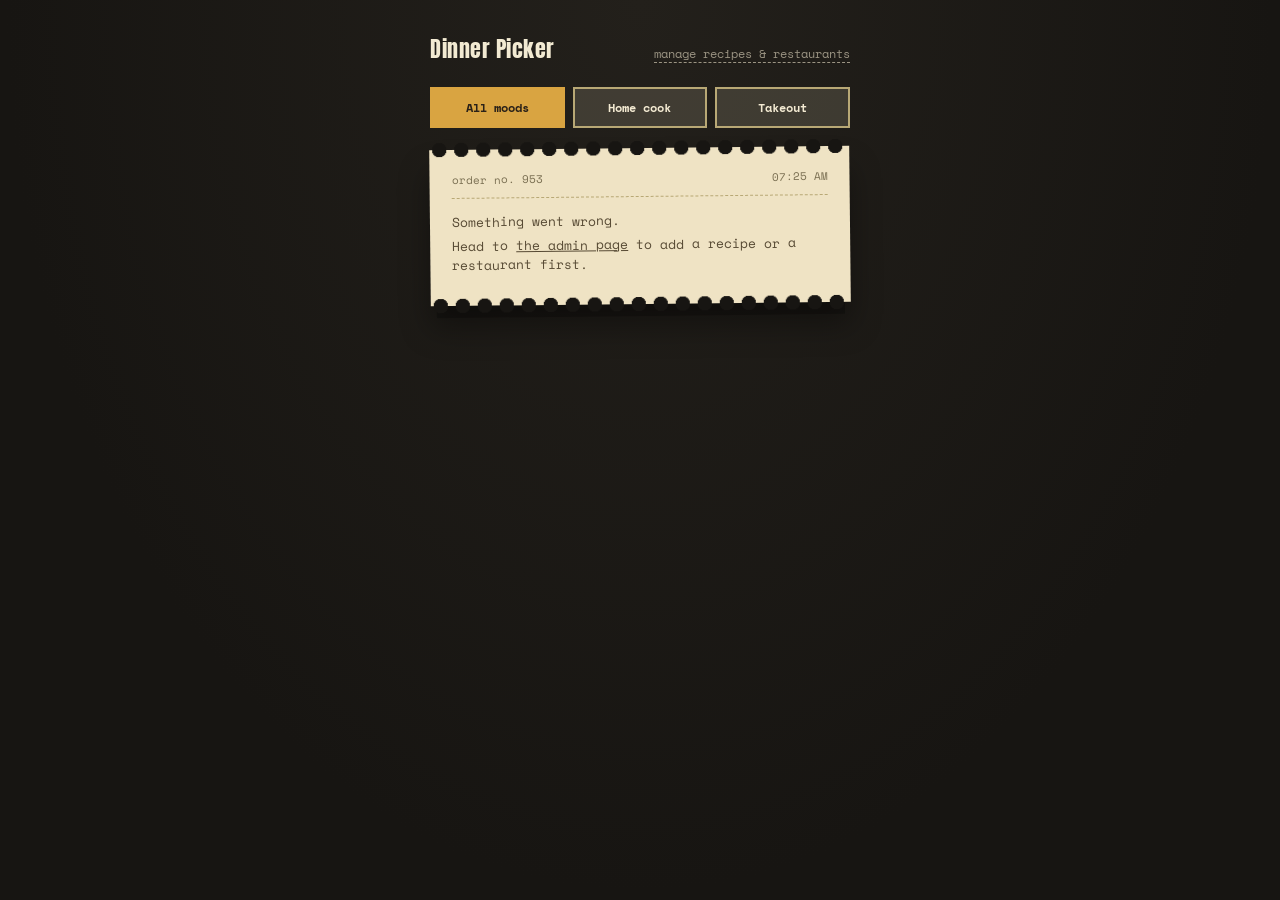
==== templates/index.html @ 28ac8c32 "initial commit" ====
<!DOCTYPE html>
<html lang="en">
<head>
  <meta charset="UTF-8">
  <meta name="viewport" content="width=device-width, initial-scale=1.0">
  <title>Dinner Picker</title>
  <link rel="stylesheet" href="/static/style.css">
</head>
<body>

  <div class="topbar">
    <span class="brand">Dinner Picker</span>
    <a class="admin-link" href="/admin">manage recipes &amp; restaurants</a>
  </div>

  <div class="mood-picker" aria-label="Choose your dinner mood">
    <button class="mood-btn active" data-mood="all" type="button">All moods</button>
    <button class="mood-btn" data-mood="cook" type="button">Home cook</button>
    <button class="mood-btn" data-mood="takeout" type="button">Takeout</button>
  </div>

  <div class="ticket-wrap" id="app">
    <!-- content injected by app.js -->
  </div>

  <script src="/static/app.js"></script>
</body>
</html>
---- static/style.css ----
@import url('https://fonts.googleapis.com/css2?family=Anton&family=Space+Mono:wght@400;700&display=swap');

:root {
  --counter: #23201b;
  --counter-deep: #171512;
  --paper: #efe3c4;
  --paper-shadow: #cdb87f;
  --ink: #2a2118;
  --tomato: #c1442d;
  --tomato-dark: #9a3521;
  --avocado: #4b7447;
  --avocado-dark: #395a37;
  --mustard: #d9a441;
}

* { box-sizing: border-box; }

html, body {
  height: 100%;
  margin: 0;
}

body {
  background:
    radial-gradient(ellipse at top, var(--counter) 0%, var(--counter-deep) 70%);
  color: var(--ink);
  font-family: 'Space Mono', monospace;
  min-height: 100vh;
  display: flex;
  flex-direction: column;
  align-items: center;
  padding: 32px 16px 48px;
}

a { color: inherit; }

/* ---------- top bar ---------- */

.topbar {
  width: 100%;
  max-width: 420px;
  display: flex;
  justify-content: space-between;
  align-items: baseline;
  margin-bottom: 22px;
  color: #cfc6b0;
}

.topbar .brand {
  font-family: 'Anton', sans-serif;
  font-size: 22px;
  letter-spacing: 0.5px;
  color: #f2ead2;
}

.topbar a.admin-link {
  font-size: 12px;
  text-decoration: none;
  color: #9b9483;
  border-bottom: 1px dashed #9b9483;
}

.topbar a.admin-link:hover { color: var(--mustard); border-color: var(--mustard); }

/* ---------- ticket card ---------- */

.ticket-wrap {
  position: relative;
  width: 100%;
  max-width: 420px;
}

.ticket {
  position: relative;
  background: var(--paper);
  padding: 22px 22px 26px;
  box-shadow: 0 18px 0 -6px rgba(0,0,0,0.25), 0 22px 30px rgba(0,0,0,0.35);
  transform: rotate(-0.6deg);
}

.ticket::before,
.ticket::after {
  content: "";
  position: absolute;
  left: 0;
  right: 0;
  height: 16px;
  background-image: radial-gradient(circle at 10px 50%, var(--counter-deep) 7px, transparent 7.5px);
  background-size: 22px 16px;
  background-repeat: repeat-x;
}

.ticket::before { top: -8px; }
.ticket::after { bottom: -8px; }

.order-line {
  display: flex;
  justify-content: space-between;
  font-size: 11px;
  color: #7a6f52;
  border-bottom: 1px dashed #b8a875;
  padding-bottom: 10px;
  margin-bottom: 14px;
}

.photo-frame {
  width: 100%;
  aspect-ratio: 4 / 3;
  background: #d8cba4;
  overflow: hidden;
  margin-bottom: 16px;
  border: 1px solid #cbb987;
  position: relative;
}

.photo-frame img {
  width: 100%;
  height: 100%;
  object-fit: cover;
  display: block;
}

.photo-frame .no-photo {
  position: absolute;
  inset: 0;
  display: flex;
  align-items: center;
  justify-content: center;
  font-size: 12px;
  color: #8a7d55;
  text-align: center;
  padding: 12px;
}

.tag {
  display: inline-block;
  font-size: 11px;
  padding: 3px 9px;
  border: 1px solid var(--ink);
  margin-bottom: 12px;
  transform: rotate(-1deg);
}

.tag.cook { background: var(--mustard); }
.tag.takeout { background: #dfe7d0; }

.dish-name {
  font-family: 'Anton', sans-serif;
  font-size: 34px;
  line-height: 1;
  margin: 0 0 8px;
  letter-spacing: 0.3px;
}

.dish-sub {
  font-size: 13px;
  color: #574a34;
  margin: 0 0 4px;
  line-height: 1.5;
}

.dish-meta {
  font-size: 13px;
  color: var(--ink);
  margin: 10px 0 0;
  display: flex;
  justify-content: space-between;
  border-top: 1px dashed #b8a875;
  padding-top: 10px;
}

/* ---------- strike tally ---------- */

.tally {
  margin-top: 16px;
  font-size: 12px;
  color: #574a34;
  display: flex;
  align-items: center;
  gap: 8px;
}

.tally .marks { display: flex; gap: 5px; }

.tally .mark {
  width: 9px;
  height: 16px;
  border-bottom: 2px solid #cbb987;
  position: relative;
}

.tally .mark.used {
  border-color: var(--tomato);
}

.tally .mark.used::after {
  content: "";
  position: absolute;
  left: -2px;
  right: -2px;
  bottom: -1px;
  height: 2px;
  background: var(--tomato);
  transform: rotate(35deg);
}

/* ---------- buttons ---------- */

.actions {
  display: flex;
  gap: 12px;
  margin-top: 18px;
}

button.decision {
  flex: 1;
  font-family: 'Space Mono', monospace;
  font-weight: 700;
  font-size: 15px;
  padding: 13px 10px;
  border: 2px solid var(--ink);
  cursor: pointer;
  background: var(--paper);
  color: var(--ink);
  transition: transform 0.08s ease;
}

button.decision:active { transform: scale(0.97); }

button.decision.no {
  background: transparent;
}

button.decision.no:hover { background: #f4d9cf; }

button.decision.yes {
  background: var(--avocado);
  color: #f4f0dc;
  border-color: var(--avocado-dark);
}

button.decision.yes:hover { background: var(--avocado-dark); }

button.decision:disabled {
  opacity: 0.35;
  cursor: not-allowed;
}

/* ---------- stamp overlay ---------- */

.stamp {
  position: absolute;
  top: 38%;
  left: 50%;
  font-family: 'Anton', sans-serif;
  font-size: 30px;
  padding: 6px 18px;
  border: 5px solid currentColor;
  border-radius: 6px;
  pointer-events: none;
  opacity: 0;
  transform: translate(-50%, -50%) rotate(-12deg) scale(1.3);
  transition: opacity 0.15s ease, transform 0.25s ease;
  z-index: 5;
  white-space: nowrap;
}

.stamp.tomato { color: var(--tomato-dark); }
.stamp.avocado { color: var(--avocado-dark); }

.stamp.show {
  opacity: 0.88;
  transform: translate(-50%, -50%) rotate(-12deg) scale(1);
}

/* ---------- forced-yes banner ---------- */

.forced-banner {
  display: none;
  background: var(--mustard);
  border: 2px dashed var(--ink);
  font-size: 12.5px;
  padding: 9px 12px;
  margin-bottom: 14px;
  text-align: center;
}

.forced-banner.show { display: block; }

/* ---------- decided state ---------- */

.decided-note {
  text-align: center;
  color: #cfc6b0;
  font-size: 13px;
  margin-top: 18px;
  max-width: 380px;
}

.decided-note button {
  margin-top: 12px;
  background: none;
  border: 1px dashed #9b9483;
  color: #cfc6b0;
  font-family: 'Space Mono', monospace;
  font-size: 12px;
  padding: 8px 14px;
  cursor: pointer;
}

.decided-note button:hover { color: var(--mustard); border-color: var(--mustard); }

.error-note {
  color: #e6c9c0;
  text-align: center;
  max-width: 360px;
  font-size: 13px;
}

/* ---------- admin page ---------- */

.admin-wrap {
  width: 100%;
  max-width: 640px;
  display: flex;
  flex-direction: column;
  gap: 26px;
}

.admin-section {
  background: var(--paper);
  border: 1px solid var(--paper-shadow);
  padding: 18px 20px 22px;
}

.admin-section h2 {
  font-family: 'Anton', sans-serif;
  font-size: 19px;
  margin: 0 0 4px;
  letter-spacing: 0.3px;
}

.admin-section p.hint {
  font-size: 12px;
  color: #6d6046;
  margin: 0 0 14px;
}

.field-row {
  display: flex;
  flex-direction: column;
  gap: 4px;
  margin-bottom: 12px;
}

.field-row label {
  font-size: 11.5px;
  color: #574a34;
}

.field-row input,
.field-row select,
.field-row textarea {
  font-family: 'Space Mono', monospace;
  font-size: 13px;
  padding: 8px 9px;
  border: 1px solid var(--paper-shadow);
  background: #fbf6e8;
  color: var(--ink);
}

.field-row textarea { resize: vertical; min-height: 46px; }

.admin-section button.submit {
  font-family: 'Space Mono', monospace;
  font-weight: 700;
  font-size: 13px;
  padding: 9px 16px;
  border: 2px solid var(--ink);
  background: var(--ink);
  color: var(--paper);
  cursor: pointer;
}

.admin-section button.submit:hover { background: #4a3d29; }

.existing-list {
  margin-top: 16px;
  border-top: 1px dashed var(--paper-shadow);
  padding-top: 12px;
  display: flex;
  flex-direction: column;
  gap: 8px;
}

.existing-item {
  display: flex;
  justify-content: space-between;
  align-items: center;
  font-size: 12.5px;
  gap: 10px;
}

.existing-item .meta { color: #6d6046; }

.existing-item button.edit,
.existing-item button.del,
.cancel-edit {
  font-family: 'Space Mono', monospace;
  font-size: 11px;
  padding: 4px 8px;
  cursor: pointer;
}

.existing-item button.edit {
  background: none;
  border: 1px solid var(--avocado);
  color: var(--avocado-dark);
}

.existing-item button.edit:hover { background: #e2efd9; }

.existing-item button.del {
  background: none;
  border: 1px solid var(--tomato);
  color: var(--tomato-dark);
}

.existing-item button.del:hover { background: #f4d9cf; }

.cancel-edit {
  margin-left: 8px;
  border: 1px dashed #8a7d55;
  background: transparent;
  color: #574a34;
}

.cancel-edit:hover { border-color: var(--mustard); color: var(--ink); }

.empty-msg { font-size: 12px; color: #8a7d55; }

.mood-picker {
  width: 100%;
  max-width: 420px;
  display: grid;
  grid-template-columns: repeat(3, minmax(0, 1fr));
  gap: 8px;
  margin-bottom: 20px;
}

.mood-btn {
  font-family: 'Space Mono', monospace;
  font-size: 12px;
  font-weight: 700;
  padding: 10px 8px;
  border: 2px solid #b8a875;
  background: rgba(239, 227, 196, 0.15);
  color: #f3ead2;
  cursor: pointer;
  transition: transform 0.08s ease, background 0.2s ease, border-color 0.2s ease;
}

.mood-btn:hover { border-color: var(--mustard); }
.mood-btn:active { transform: scale(0.98); }

.mood-btn.active {
  background: var(--mustard);
  border-color: var(--mustard);
  color: var(--ink);
}

.mood-btn[data-mood="cook"].active {
  background: #d9a441;
  border-color: #d9a441;
}

.mood-btn[data-mood="takeout"].active {
  background: #dfe7d0;
  border-color: #dfe7d0;
  color: var(--ink);
}
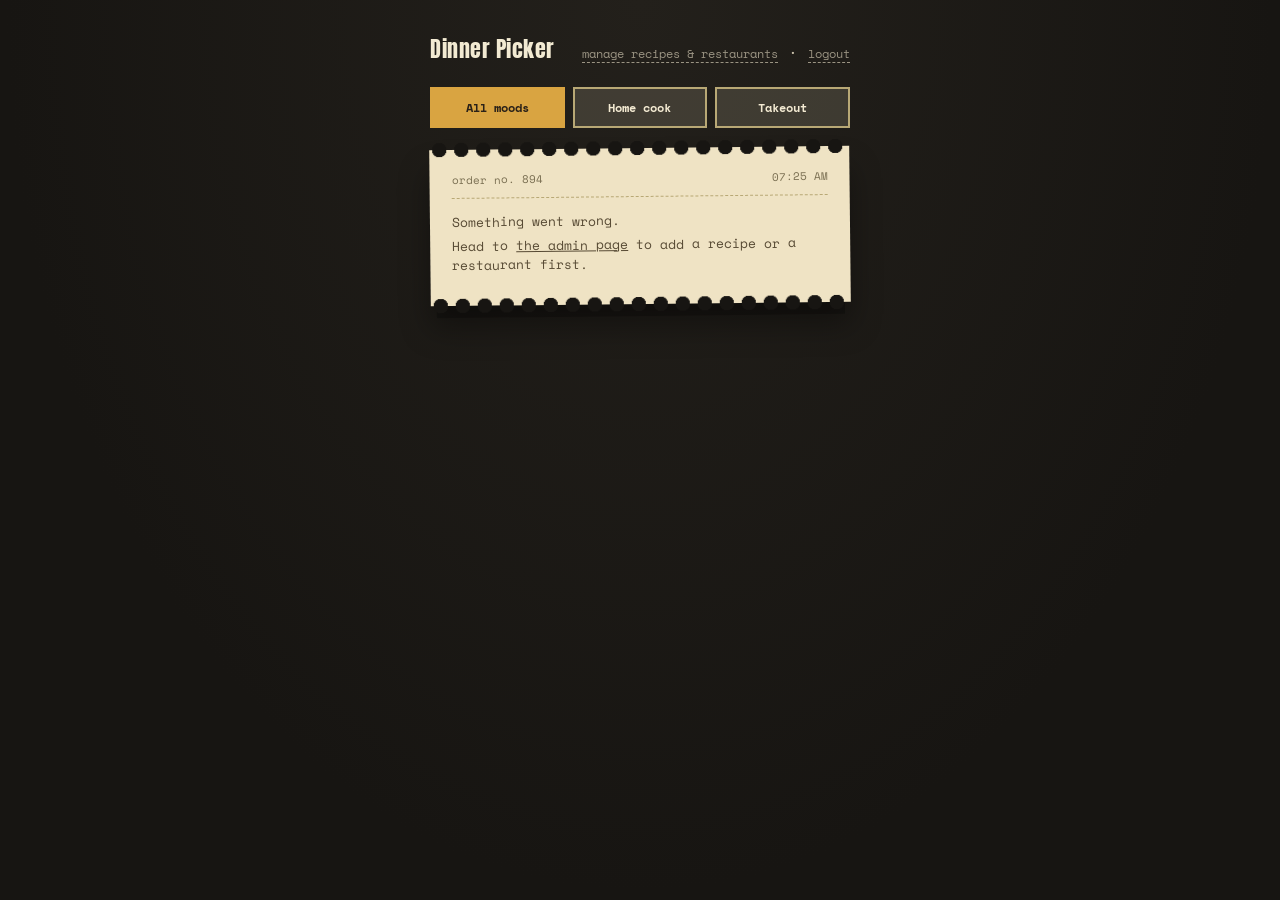
==== commit dfac06ff: "require login" ====
--- a/templates/index.html
+++ b/templates/index.html
@@ -10,7 +10,11 @@
 
   <div class="topbar">
     <span class="brand">Dinner Picker</span>
-    <a class="admin-link" href="/admin">manage recipes &amp; restaurants</a>
+    <div>
+      <a class="admin-link" href="/admin">manage recipes &amp; restaurants</a>
+      <span> · </span>
+      <a class="admin-link" href="/logout">logout</a>
+    </div>
   </div>
 
   <div class="mood-picker" aria-label="Choose your dinner mood">
--- a/static/style.css
+++ b/static/style.css
@@ -479,3 +479,121 @@
   border-color: #dfe7d0;
   color: var(--ink);
 }
+
+.recipe-item {
+  align-items: flex-start;
+}
+
+.ingredient-list {
+  display: flex;
+  flex-wrap: wrap;
+  gap: 6px;
+  margin-top: 8px;
+}
+
+.ingredient-pill {
+  display: inline-flex;
+  align-items: center;
+  gap: 6px;
+  padding: 4px 8px;
+  border: 1px solid #b8a875;
+  background: #f5edd4;
+  font-size: 11px;
+  color: #4f4130;
+}
+
+.del-ingredient {
+  border: none;
+  background: transparent;
+  color: var(--tomato-dark);
+  cursor: pointer;
+  font-size: 12px;
+  line-height: 1;
+}
+
+.ingredient-form {
+  display: flex;
+  flex-wrap: wrap;
+  gap: 6px;
+  margin-top: 10px;
+}
+
+.ingredient-form input {
+  flex: 1 1 110px;
+  min-width: 110px;
+}
+
+button.submit.tiny {
+  padding: 7px 10px;
+  font-size: 11px;
+}
+
+/* ---------- login page ---------- */
+
+.auth-body {
+  justify-content: center;
+  padding-top: 40px;
+  color: #f2ead2;
+  background:
+    radial-gradient(ellipse at top, var(--counter) 0%, var(--counter-deep) 70%);
+}
+
+.auth-card {
+  width: min(100%, 460px);
+  background: var(--paper);
+  color: var(--ink);
+  border: 1px solid var(--paper-shadow);
+  box-shadow: 0 18px 0 -6px rgba(0,0,0,0.25), 0 22px 30px rgba(0,0,0,0.35);
+  padding: 28px 24px 30px;
+  text-align: center;
+  border-radius: 10px;
+}
+
+.brand-row {
+  margin-bottom: 18px;
+}
+
+.auth-card .brand {
+  font-family: 'Anton', sans-serif;
+  font-size: 42px;
+  line-height: 1;
+  letter-spacing: 0.5px;
+  color: var(--ink);
+}
+
+.auth-card h1 {
+  font-family: 'Anton', sans-serif;
+  font-size: 30px;
+  margin: 0 0 12px;
+  letter-spacing: 0.3px;
+  color: var(--ink);
+}
+
+.auth-card p {
+  margin: 0 0 22px;
+  font-size: 13px;
+  line-height: 1.6;
+  color: #564a36;
+}
+
+.github-button {
+  display: inline-block;
+  padding: 12px 20px;
+  background: var(--mustard);
+  border: 2px solid #c89135;
+  color: var(--ink);
+  text-decoration: none;
+  font-weight: 700;
+  font-size: 14px;
+  border-radius: 6px;
+  transition: transform 0.08s ease, filter 0.2s ease, background 0.2s ease;
+}
+
+.github-button:hover {
+  background: #d9a441;
+  filter: brightness(1.04);
+}
+
+.github-button:active {
+  transform: scale(0.98);
+}
